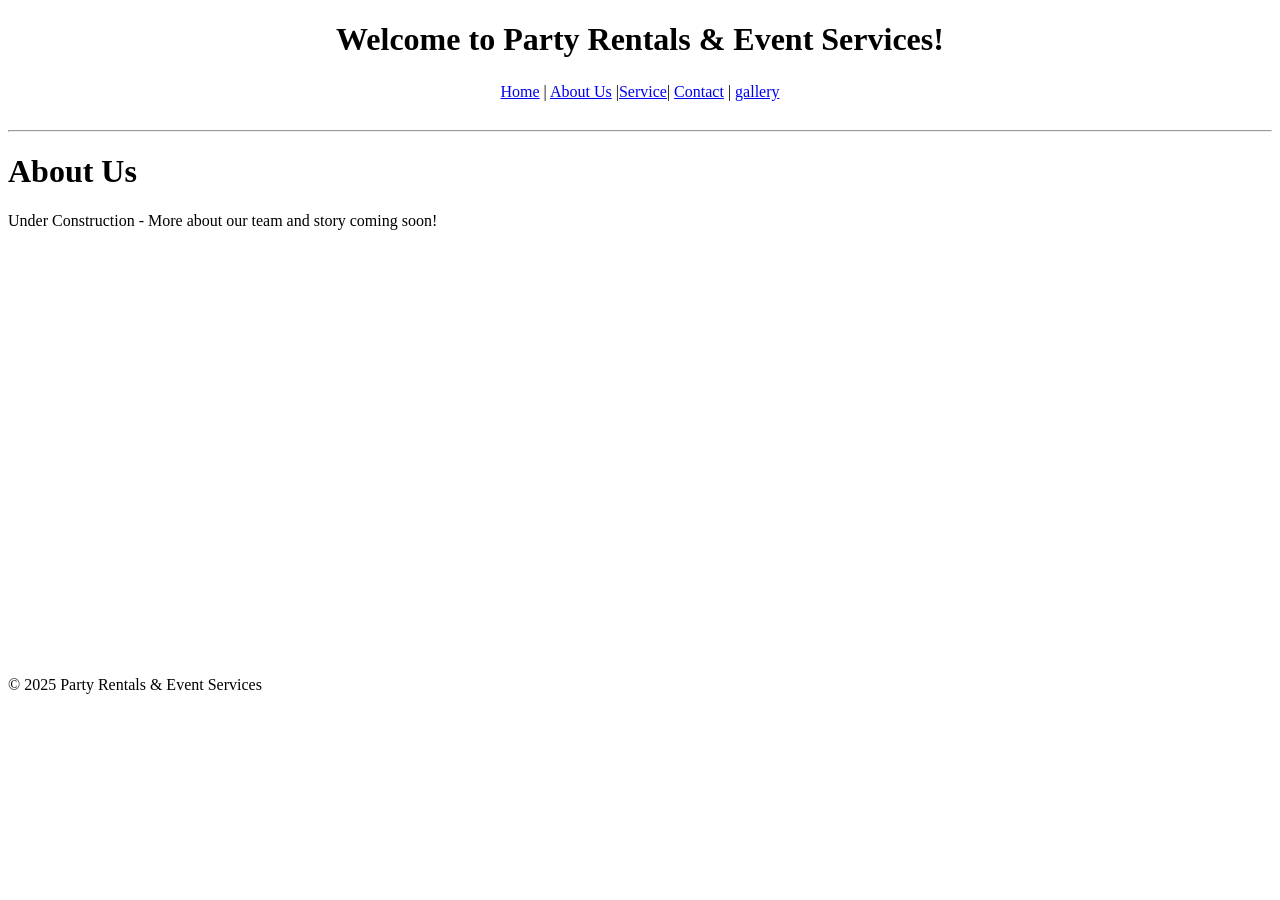
==== about.html @ e8dc9b44 "Add files via upload" ====
<!DOCTYPE html>
<html>
  <head>
    <meta charset="UTF-8" />
    <meta name="viewport" content="width=device-width, initial-scale=1.0" />
    <title>About Us</title>
    <header>
      <h1><center>Welcome to Party Rentals & Event Services!</center></h1>
      <table width="100%">
        <tr>
          <td align="center">
            <a href="index.html">Home</a> |
            <a href="about.html">About Us</a> |<a href="services.html"
              >Service</a
            >| <a href="contact.html">Contact</a> |
            <a href="gallery.html">gallery</a>
          </td>
        </tr>
      </table>
    </header>
<body>
  <br>
  <hr>
  <h1>About Us</h1>
  <p>Under Construction - More about our team and story coming soon!</p>
<br /><br /><br /><br /><br /><br /><br /><br /><br /><br /><br /><br /><br /><br /><br /><br /><br /><br /><br /><br /><br /><br /><br />
  <footer>
      <p>&copy; 2025 Party Rentals & Event Services</p>
    </footer>
</body>
</html>
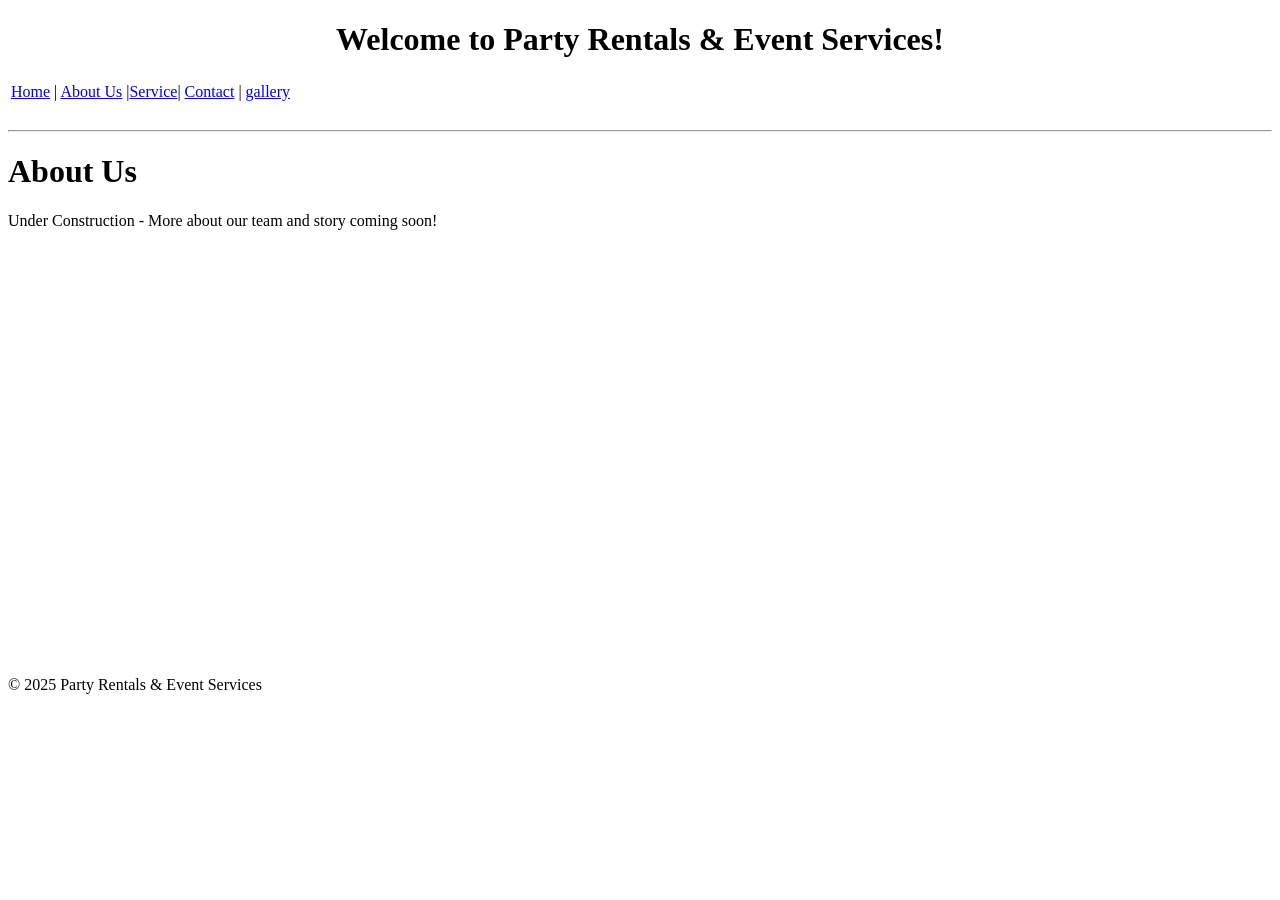
==== commit 069fdf8a: "about.html" ====
--- a/about.html
+++ b/about.html
@@ -1,14 +1,15 @@
 <!DOCTYPE html>
-<html>
+<html lang="en">
   <head>
     <meta charset="UTF-8" />
     <meta name="viewport" content="width=device-width, initial-scale=1.0" />
     <title>About Us</title>
     <header>
-      <h1><center>Welcome to Party Rentals & Event Services!</center></h1>
-      <table width="100%">
+      <h1 style="text-align: center;">Welcome to Party Rentals & Event Services!</h1>
+      <table style="width: 100;">
         <tr>
-          <td align="center">
+          <td style="text-align: center;">
+
             <a href="index.html">Home</a> |
             <a href="about.html">About Us</a> |<a href="services.html"
               >Service</a
@@ -28,4 +29,4 @@
       <p>&copy; 2025 Party Rentals & Event Services</p>
     </footer>
 </body>
-</html>+</html>
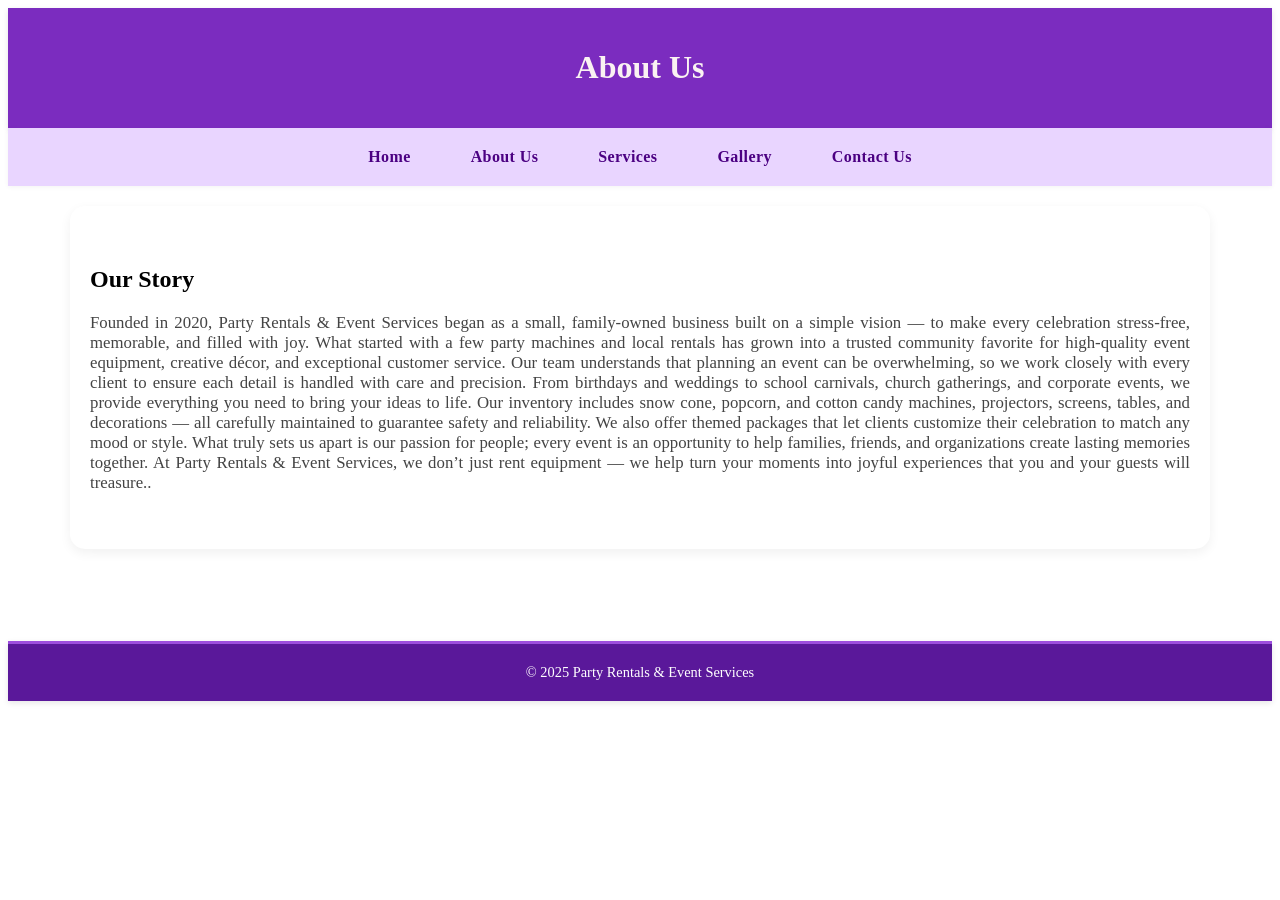
==== commit c5da3bcc: "Add files via upload" ====
--- a/about.html
+++ b/about.html
@@ -4,29 +4,44 @@
     <meta charset="UTF-8" />
     <meta name="viewport" content="width=device-width, initial-scale=1.0" />
     <title>About Us</title>
-    <header>
-      <h1 style="text-align: center;">Welcome to Party Rentals & Event Services!</h1>
-      <table style="width: 100;">
-        <tr>
-          <td style="text-align: center;">
-
-            <a href="index.html">Home</a> |
-            <a href="about.html">About Us</a> |<a href="services.html"
-              >Service</a
-            >| <a href="contact.html">Contact</a> |
-            <a href="gallery.html">gallery</a>
-          </td>
-        </tr>
-      </table>
-    </header>
-<body>
-  <br>
-  <hr>
-  <h1>About Us</h1>
-  <p>Under Construction - More about our team and story coming soon!</p>
-<br /><br /><br /><br /><br /><br /><br /><br /><br /><br /><br /><br /><br /><br /><br /><br /><br /><br /><br /><br /><br /><br /><br />
-  <footer>
-      <p>&copy; 2025 Party Rentals & Event Services</p>
-    </footer>
-</body>
+    <link rel="stylesheet" href="style.css" />
+  </head>
+  <body>
+    <header><h1>About Us</h1></header>
+    <nav>
+      <ul>
+        <li><a href="index.html">Home</a></li>
+        <li><a href="about.html">About Us</a></li>
+        <li><a href="services.html">Services</a></li>
+        <li><a href="gallery.html">Gallery</a></li>
+        <li><a href="contact.html">Contact Us</a></li>
+      </ul>
+    </nav>
+    <main>
+      <h2>Our Story</h2>
+      <p>
+        Founded in 2020, Party Rentals & Event Services began as a small,
+        family-owned business built on a simple vision — to make every
+        celebration stress-free, memorable, and filled with joy. What started
+        with a few party machines and local rentals has grown into a trusted
+        community favorite for high-quality event equipment, creative décor, and
+        exceptional customer service. Our team understands that planning an
+        event can be overwhelming, so we work closely with every client to
+        ensure each detail is handled with care and precision. From birthdays
+        and weddings to school carnivals, church gatherings, and corporate
+        events, we provide everything you need to bring your ideas to life. Our
+        inventory includes snow cone, popcorn, and cotton candy machines,
+        projectors, screens, tables, and decorations — all carefully maintained
+        to guarantee safety and reliability. We also offer themed packages that
+        let clients customize their celebration to match any mood or style. What
+        truly sets us apart is our passion for people; every event is an
+        opportunity to help families, friends, and organizations create lasting
+        memories together. At Party Rentals & Event Services, we don’t just rent
+        equipment — we help turn your moments into joyful experiences that you
+        and your guests will treasure..
+      </p>
+    </main>
+    <br /><br /><br /><br />
+    <footer>&copy; 2025 Party Rentals & Event Services</footer>
+  </body>
 </html>
--- a/style.css
+++ b/style.css
@@ -0,0 +1,188 @@
+ <style>
+    /* ---------- Global Styles ---------- */
+    body {
+      font-family: "Poppins", Arial, sans-serif;
+      background-color: #faf7ff; /* light lavender background */
+      color: #2d2d2d;
+      margin: 0;
+      line-height: 1.6;
+    }
+
+    /* ---------- Header & Footer ---------- */
+    header,
+    footer {
+      background-color: #7b2cbf; /* main purple */
+      color: #ffff;
+      text-align: center;
+      padding: 20px 0;
+      box-shadow: 0 2px 6px rgba(0, 0, 0, 0.1);
+    }
+
+    footer {
+      font-size: 0.9em;
+      background-color: #5a189a; /* deeper purple */
+      border-top: 3px solid #9d4edd;
+    }
+
+    /* ---------- Navigation ---------- */
+    nav ul {
+      list-style: none;
+      margin: 0;
+      padding: 12px 0;
+      background-color: #e9d5ff; /* pale lavender */
+      display: flex;
+      justify-content: center;
+      flex-wrap: wrap;
+      box-shadow: 0 1px 5px rgba(0, 0, 0, 0.05);
+    }
+
+    nav ul li {
+      margin: 8px 20px;
+    }
+
+    nav ul li a {
+      text-decoration: none;
+      color: #4b0082;
+      font-weight: 600;
+      letter-spacing: 0.4px;
+      transition: all 0.3s ease;
+      padding: 6px 10px;
+      border-radius: 4px;
+    }
+
+    nav ul li a:hover {
+      background-color: #9d4edd;
+      color: #fff;
+    }
+
+    /* ---------- Main Section ---------- */
+    main {
+      padding: 40px 20px;
+      max-width: 1100px;
+      margin: 20px auto;
+      background-color: #ffffff;
+      border-radius: 15px;
+      box-shadow: 0 4px 12px rgba(0, 0, 0, 0.06);
+    }
+
+    h1{color: #faf2f2;},
+    h2{color: #2d2d2d;},
+    h3 {
+      color: #ffffff;
+      text-align: center;
+      margin-bottom: 20px;
+    }
+
+    p {
+      color: #444;
+      font-size: 1.05em;
+      text-align: justify;
+    }
+
+    /* ---------- Buttons ---------- */
+    .button {
+      background-color: #9d4edd;
+      color: white;
+      padding: 12px 24px;
+      border: none;
+      border-radius: 6px;
+      text-decoration: none;
+      font-weight: 600;
+      letter-spacing: 0.5px;
+      transition: background-color 0.3s, transform 0.2s;
+      display: inline-block;
+    }
+
+    .button:hover {
+      background-color: #7b2cbf;
+      transform: translateY(-2px);
+    }
+
+    /* ---------- Gallery ---------- */
+    .gallery {
+      display: grid;
+      grid-template-columns: repeat(auto-fit, minmax(250px, 1fr));
+      gap: 20px;
+      margin-top: 20px;
+    }
+
+    .gallery img {
+      width: 100%;
+      border-radius: 12px;
+      box-shadow: 0 4px 10px rgba(0, 0, 0, 0.08);
+      transition: transform 0.3s, box-shadow 0.3s;
+    }
+
+    .gallery img:hover {
+      transform: scale(1.04);
+      box-shadow: 0 8px 18px rgba(0, 0, 0, 0.15);
+    }
+
+    /* ---------- Forms ---------- */
+    form {
+      display: flex;
+      flex-direction: column;
+      max-width: 550px;
+      margin: 30px auto;
+      background-color: #f6edff; /* lavender tint */
+      padding: 25px;
+      border-radius: 10px;
+      box-shadow: 0 3px 10px rgba(0, 0, 0, 0.05);
+    }
+
+    form label {
+      margin: 10px 0 5px;
+      font-weight: 600;
+      color: #4b0082;
+    }
+
+    form input,
+    form textarea {
+      padding: 10px;
+      border: 1px solid #d0bdf4;
+      border-radius: 6px;
+      font-family: inherit;
+      font-size: 1em;
+      transition: border-color 0.2s;
+    }
+
+    form input:focus,
+    form textarea:focus {
+      border-color: #9d4edd;
+      outline: none;
+      box-shadow: 0 0 5px rgba(157, 78, 221, 0.3);
+    }
+
+    form button {
+      margin-top: 15px;
+      background-color: #9d4edd;
+      color: white;
+      border: none;
+      padding: 12px;
+      font-size: 1em;
+      font-weight: bold;
+      border-radius: 6px;
+      cursor: pointer;
+      transition: background-color 0.3s, transform 0.2s;
+    }
+
+    form button:hover {
+      background-color: #7b2cbf;
+      transform: translateY(-2px);
+    }
+
+    /* ---------- Responsive Adjustments ---------- */
+    @media (max-width: 768px) {
+      nav ul li {
+        margin: 6px 10px;
+      }
+
+      main {
+        padding: 25px 15px;
+      }
+
+      .gallery {
+        grid-template-columns: repeat(auto-fit, minmax(180px, 1fr));
+      }
+    }
+  </style>
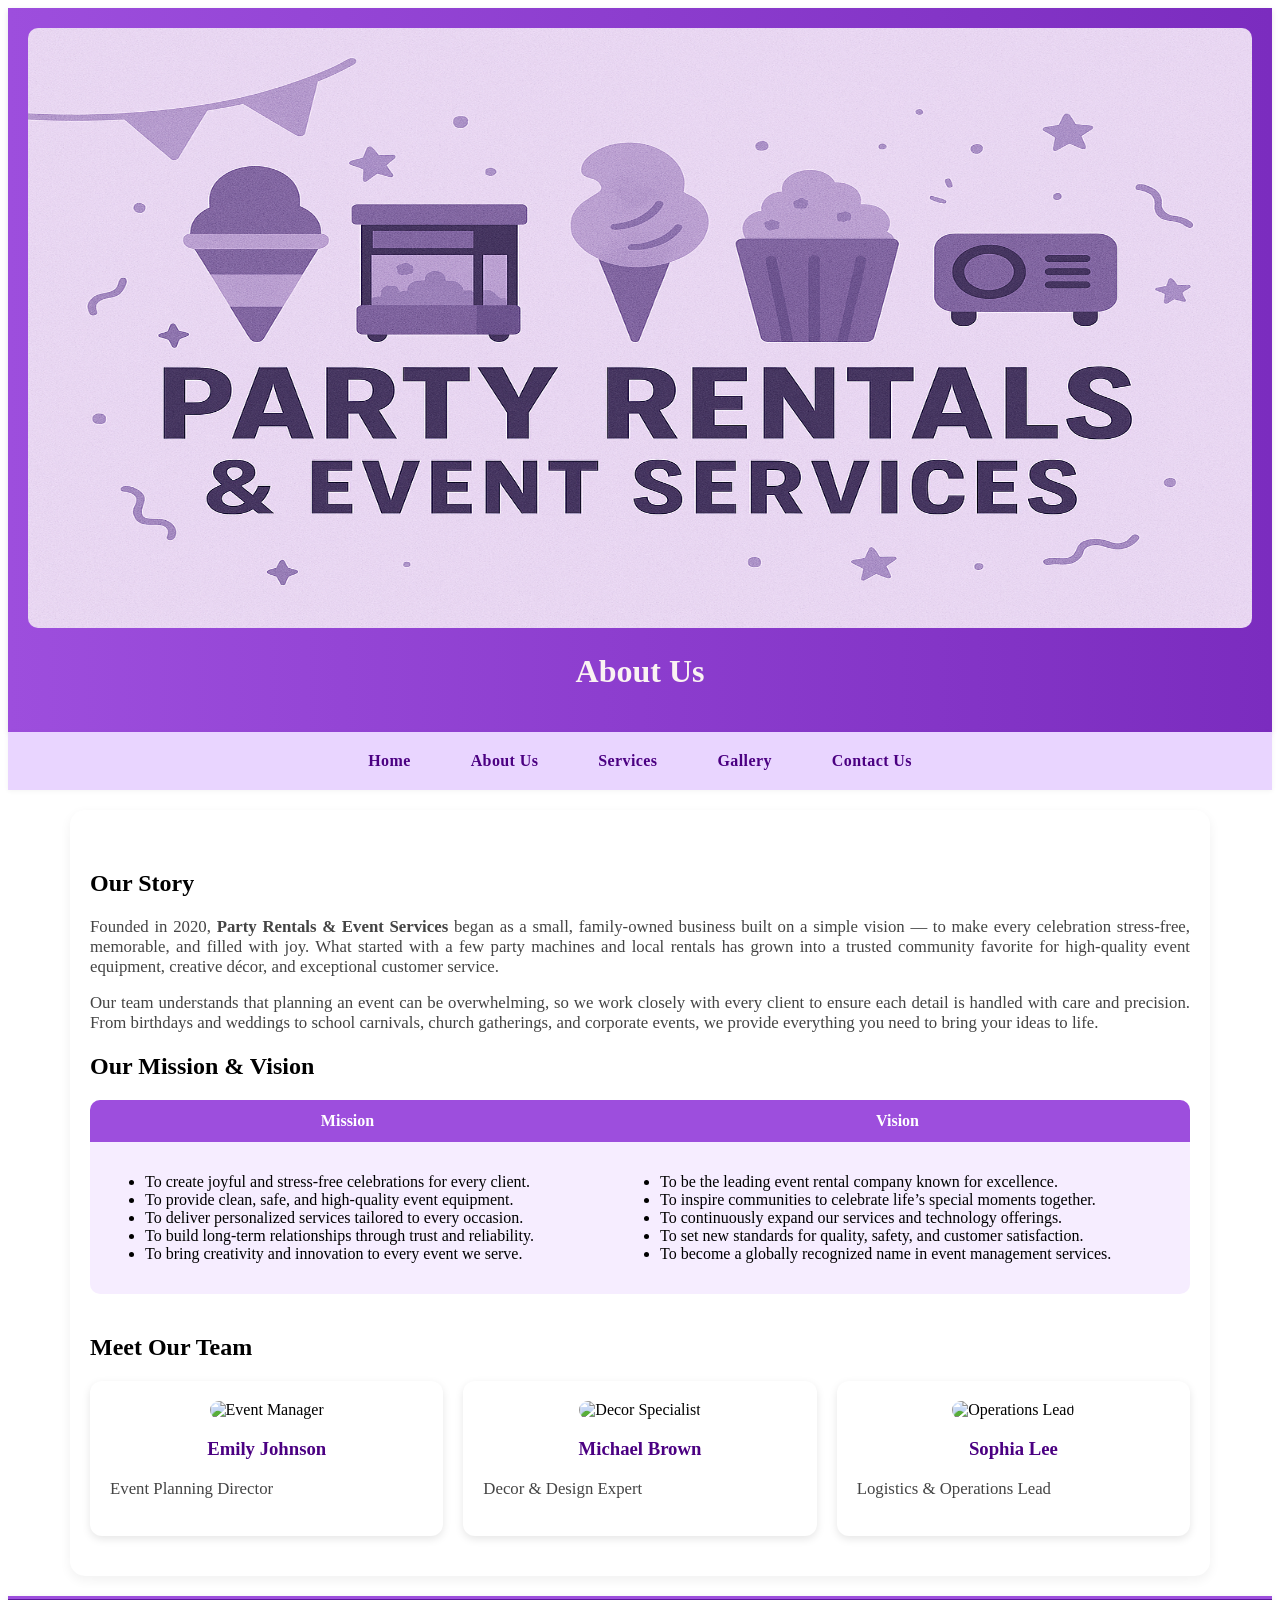
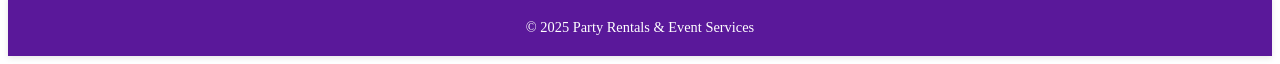
==== commit bc2761ff: "Add files via upload" ====
--- a/about.html
+++ b/about.html
@@ -7,7 +7,23 @@
     <link rel="stylesheet" href="style.css" />
   </head>
   <body>
-    <header><h1>About Us</h1></header>
+    <header
+      style="
+        background: linear-gradient(90deg, #9d4edd, #7b2cbf);
+        padding: 20px;
+        color: white;
+      "
+    >
+      <img
+        src="banner.png"
+        alt="Party Rentals Banner"
+        width="800"
+        height="600"
+        style="width: 100%; border-radius: 10px"
+      />
+      <h1>About Us</h1>
+    </header>
+
     <nav>
       <ul>
         <li><a href="index.html">Home</a></li>
@@ -17,31 +33,162 @@
         <li><a href="contact.html">Contact Us</a></li>
       </ul>
     </nav>
+
     <main>
       <h2>Our Story</h2>
       <p>
-        Founded in 2020, Party Rentals & Event Services began as a small,
-        family-owned business built on a simple vision — to make every
-        celebration stress-free, memorable, and filled with joy. What started
-        with a few party machines and local rentals has grown into a trusted
-        community favorite for high-quality event equipment, creative décor, and
-        exceptional customer service. Our team understands that planning an
-        event can be overwhelming, so we work closely with every client to
-        ensure each detail is handled with care and precision. From birthdays
-        and weddings to school carnivals, church gatherings, and corporate
-        events, we provide everything you need to bring your ideas to life. Our
-        inventory includes snow cone, popcorn, and cotton candy machines,
-        projectors, screens, tables, and decorations — all carefully maintained
-        to guarantee safety and reliability. We also offer themed packages that
-        let clients customize their celebration to match any mood or style. What
-        truly sets us apart is our passion for people; every event is an
-        opportunity to help families, friends, and organizations create lasting
-        memories together. At Party Rentals & Event Services, we don’t just rent
-        equipment — we help turn your moments into joyful experiences that you
-        and your guests will treasure..
+        Founded in 2020, <strong>Party Rentals & Event Services</strong> began
+        as a small, family-owned business built on a simple vision — to make
+        every celebration stress-free, memorable, and filled with joy. What
+        started with a few party machines and local rentals has grown into a
+        trusted community favorite for high-quality event equipment, creative
+        décor, and exceptional customer service.
       </p>
+      <p>
+        Our team understands that planning an event can be overwhelming, so we
+        work closely with every client to ensure each detail is handled with
+        care and precision. From birthdays and weddings to school carnivals,
+        church gatherings, and corporate events, we provide everything you need
+        to bring your ideas to life.
+      </p>
+
+      <!-- Mission & Vision Table -->
+      <section>
+        <h2>Our Mission & Vision</h2>
+        <table
+          style="
+            width: 100%;
+            border-collapse: collapse;
+            margin-top: 20px;
+            background-color: #f6edff;
+            border-radius: 10px;
+            overflow: hidden;
+          "
+        >
+          <tr style="background-color: #9d4edd; color: white">
+            <th style="padding: 12px">Mission</th>
+            <th style="padding: 12px">Vision</th>
+          </tr>
+          <tr>
+            <td style="padding: 15px">
+              <ul>
+                <li>
+                  To create joyful and stress-free celebrations for every
+                  client.
+                </li>
+                <li>
+                  To provide clean, safe, and high-quality event equipment.
+                </li>
+                <li>
+                  To deliver personalized services tailored to every occasion.
+                </li>
+                <li>
+                  To build long-term relationships through trust and
+                  reliability.
+                </li>
+                <li>
+                  To bring creativity and innovation to every event we serve.
+                </li>
+              </ul>
+            </td>
+            <td style="padding: 15px">
+              <ul>
+                <li>
+                  To be the leading event rental company known for excellence.
+                </li>
+                <li>
+                  To inspire communities to celebrate life’s special moments
+                  together.
+                </li>
+                <li>
+                  To continuously expand our services and technology offerings.
+                </li>
+                <li>
+                  To set new standards for quality, safety, and customer
+                  satisfaction.
+                </li>
+                <li>
+                  To become a globally recognized name in event management
+                  services.
+                </li>
+              </ul>
+            </td>
+          </tr>
+        </table>
+      </section>
+
+      <!-- Team Section -->
+      <section style="margin-top: 40px">
+        <h2>Meet Our Team</h2>
+        <div
+          class="team"
+          style="
+            display: grid;
+            grid-template-columns: repeat(auto-fit, minmax(250px, 1fr));
+            gap: 20px;
+            margin-top: 20px;
+          "
+        >
+          <div
+            class="team-member"
+            style="
+              background-color: #ffffff;
+              border-radius: 12px;
+              padding: 20px;
+              text-align: center;
+              box-shadow: 0 3px 8px rgba(0, 0, 0, 0.1);
+            "
+          >
+            <img
+              src="https://images.pexels.com/photos/774909/pexels-photo-774909.jpeg"
+              alt="Event Manager"
+              style="width: 100%; border-radius: 10px"
+            />
+            <h3 style="color: #4b0082">Emily Johnson</h3>
+            <p>Event Planning Director</p>
+          </div>
+
+          <div
+            class="team-member"
+            style="
+              background-color: #ffffff;
+              border-radius: 12px;
+              padding: 20px;
+              text-align: center;
+              box-shadow: 0 3px 8px rgba(0, 0, 0, 0.1);
+            "
+          >
+            <img
+              src="https://images.unsplash.com/photo-1624797432677-6f803a98acb3?w=600&auto=format&fit=crop&q=60&ixlib=rb-4.1.0&ixid=M3wxMjA3fDB8MHxzZWFyY2h8Mnx8YnVzaW5lc3MlMjBtYW58ZW58MHx8MHx8fDA%3D"
+              alt="Decor Specialist"
+              style="width: 100%; border-radius: 10px"
+            />
+            <h3 style="color: #4b0082">Michael Brown</h3>
+            <p>Decor & Design Expert</p>
+          </div>
+
+          <div
+            class="team-member"
+            style="
+              background-color: #ffffff;
+              border-radius: 12px;
+              padding: 20px;
+              text-align: center;
+              box-shadow: 0 3px 8px rgba(0, 0, 0, 0.1);
+            "
+          >
+            <img
+              src="https://images.pexels.com/photos/1181686/pexels-photo-1181686.jpeg"
+              alt="Operations Lead"
+              style="width: 100%; border-radius: 10px"
+            />
+            <h3 style="color: #4b0082">Sophia Lee</h3>
+            <p>Logistics & Operations Lead</p>
+          </div>
+        </div>
+      </section>
     </main>
-    <br /><br /><br /><br />
+
     <footer>&copy; 2025 Party Rentals & Event Services</footer>
   </body>
 </html>
--- a/style.css
+++ b/style.css
@@ -8,7 +8,7 @@
       line-height: 1.6;
     }
 
-    /* ---------- Header & Footer ---------- */
+   
     header,
     footer {
       background-color: #7b2cbf; /* main purple */
@@ -185,4 +185,4 @@
         grid-template-columns: repeat(auto-fit, minmax(180px, 1fr));
       }
     }
-  </style>+  </style>
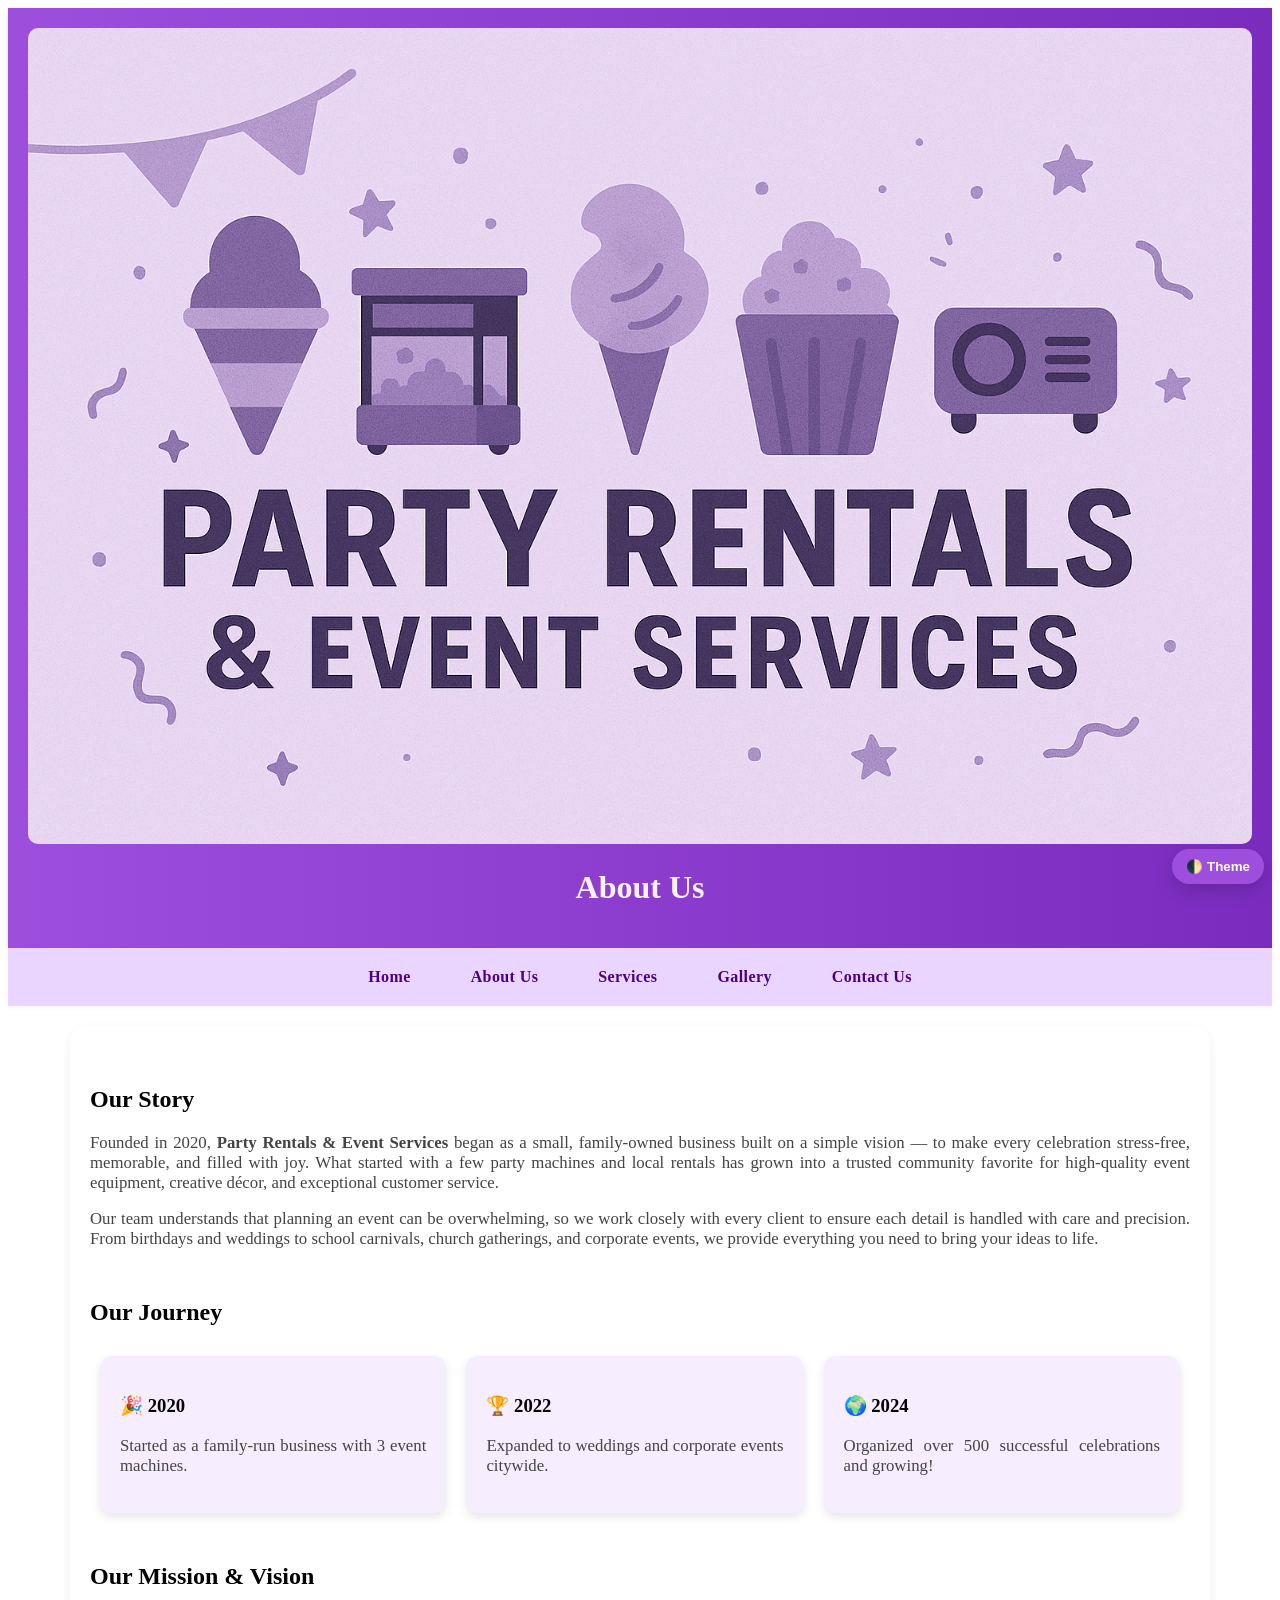
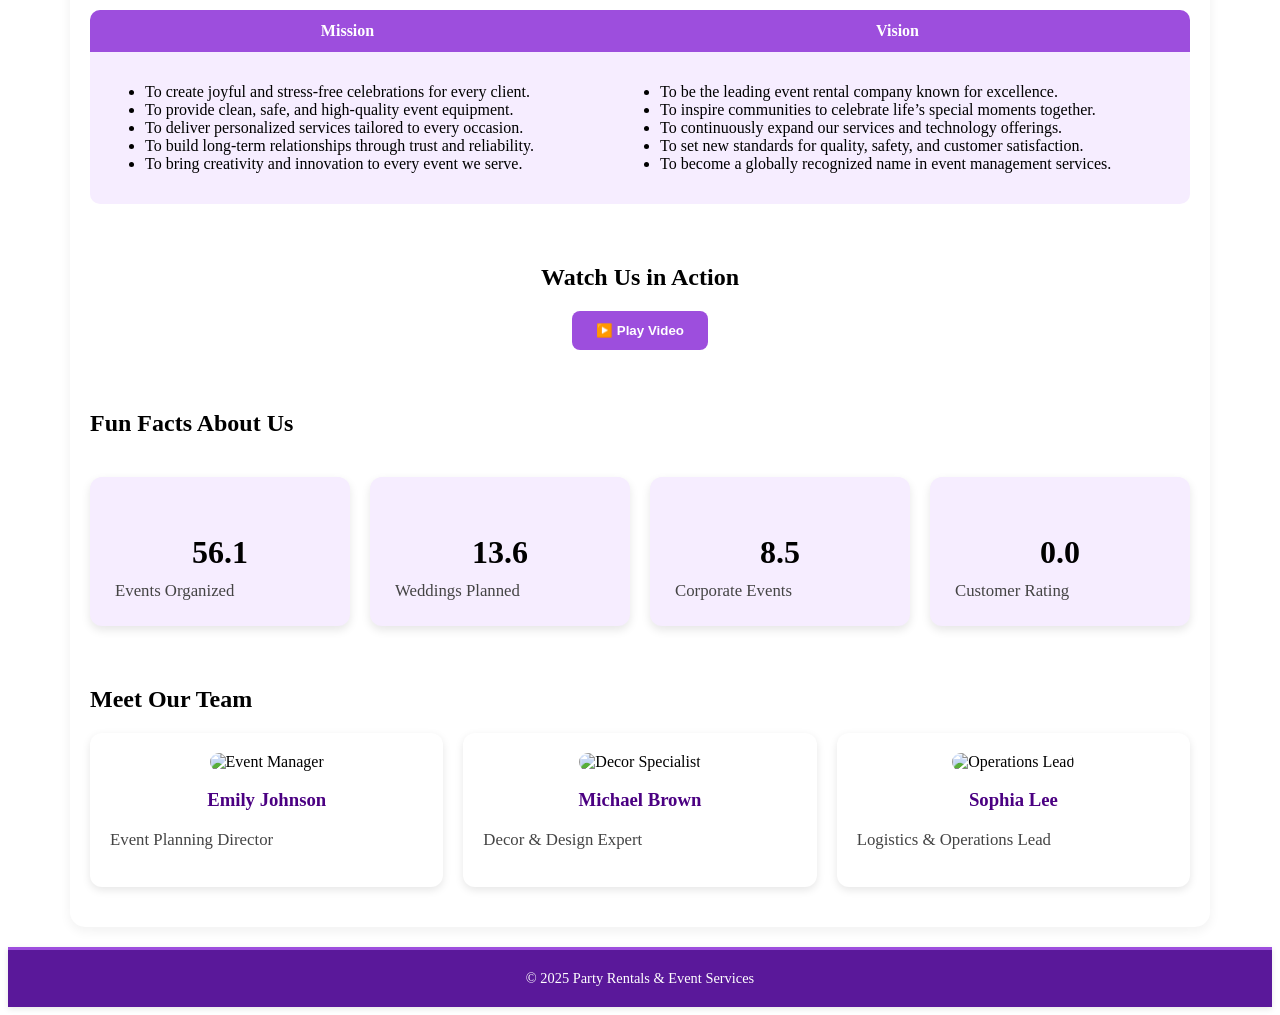
==== commit ea58fc3a: "Add files via upload" ====
--- a/about.html
+++ b/about.html
@@ -5,7 +5,75 @@
     <meta name="viewport" content="width=device-width, initial-scale=1.0" />
     <title>About Us</title>
     <link rel="stylesheet" href="style.css" />
+    <style>
+      /* ---------- Interactive Additions ---------- */
+
+      /* Timeline Cards */
+      .timeline {
+        display: flex;
+        overflow-x: auto;
+        gap: 20px;
+        padding: 10px;
+        margin-top: 20px;
+      }
+      .timeline-card {
+        background: #f6edff;
+        padding: 20px;
+        border-radius: 12px;
+        min-width: 200px;
+        box-shadow: 0 4px 10px rgba(0, 0, 0, 0.1);
+        transition: transform 0.3s, background-color 0.4s, color 0.4s;
+      }
+      .timeline-card:hover {
+        background: #9d4edd;
+        color: #fff;
+        transform: scale(1.05);
+      }
+
+      /* Fun Facts Counter */
+      .fun-facts {
+        display: grid;
+        grid-template-columns: repeat(auto-fit, minmax(150px, 1fr));
+        gap: 20px;
+        text-align: center;
+        margin-top: 40px;
+      }
+      .fact {
+        background: #f6edff;
+        padding: 25px;
+        border-radius: 12px;
+        box-shadow: 0 4px 10px rgba(0, 0, 0, 0.1);
+        transition: background 0.4s;
+      }
+      .fact:hover {
+        background: #9d4edd;
+        color: white;
+      }
+      .fact h3 {
+        font-size: 2em;
+        margin-bottom: 10px;
+      }
+      .fact p {
+        margin: 0;
+      }
+
+      /* Play Button */
+      #playBtn {
+        background: #9d4edd;
+        color: #fff;
+        padding: 12px 24px;
+        border: none;
+        border-radius: 8px;
+        cursor: pointer;
+        font-weight: bold;
+        transition: background 0.3s;
+      }
+      #playBtn:hover {
+        background: #7b2cbf;
+      }
+    </style>
   </head>
+
   <body>
     <header
       style="
@@ -17,8 +85,6 @@
       <img
         src="banner.png"
         alt="Party Rentals Banner"
-        width="800"
-        height="600"
         style="width: 100%; border-radius: 10px"
       />
       <h1>About Us</h1>
@@ -52,8 +118,27 @@
         to bring your ideas to life.
       </p>
 
+      <!-- Company Timeline -->
+      <section style="margin-top: 50px">
+        <h2>Our Journey</h2>
+        <div class="timeline">
+          <div class="timeline-card">
+            <h3>🎉 2020</h3>
+            <p>Started as a family-run business with 3 event machines.</p>
+          </div>
+          <div class="timeline-card">
+            <h3>🏆 2022</h3>
+            <p>Expanded to weddings and corporate events citywide.</p>
+          </div>
+          <div class="timeline-card">
+            <h3>🌍 2024</h3>
+            <p>Organized over 500 successful celebrations and growing!</p>
+          </div>
+        </div>
+      </section>
+
       <!-- Mission & Vision Table -->
-      <section>
+      <section style="margin-top: 40px">
         <h2>Our Mission & Vision</h2>
         <table
           style="
@@ -117,8 +202,46 @@
         </table>
       </section>
 
+      <!-- Watch Us in Action Video -->
+      <section style="text-align: center; margin-top: 60px">
+        <h2>Watch Us in Action</h2>
+        <button id="playBtn">▶️ Play Video</button>
+        <div id="videoBox" style="display: none; margin-top: 20px">
+          <video width="640" height="360" controls>
+            <source
+              src="https://www.pexels.com/download/video/3326745/"
+              type="video/mp4"
+            />
+            Your browser does not support HTML5 video.
+          </video>
+        </div>
+      </section>
+
+      <!-- Fun Facts -->
+      <section style="margin-top: 60px">
+        <h2>Fun Facts About Us</h2>
+        <div class="fun-facts">
+          <div class="fact">
+            <h3 class="counter" data-target="500">0</h3>
+            <p>Events Organized</p>
+          </div>
+          <div class="fact">
+            <h3 class="counter" data-target="120">0</h3>
+            <p>Weddings Planned</p>
+          </div>
+          <div class="fact">
+            <h3 class="counter" data-target="80">0</h3>
+            <p>Corporate Events</p>
+          </div>
+          <div class="fact">
+            <h3 class="counter" data-target="4.9">0</h3>
+            <p>Customer Rating</p>
+          </div>
+        </div>
+      </section>
+
       <!-- Team Section -->
-      <section style="margin-top: 40px">
+      <section style="margin-top: 60px">
         <h2>Meet Our Team</h2>
         <div
           class="team"
@@ -159,7 +282,7 @@
             "
           >
             <img
-              src="https://images.unsplash.com/photo-1624797432677-6f803a98acb3?w=600&auto=format&fit=crop&q=60&ixlib=rb-4.1.0&ixid=M3wxMjA3fDB8MHxzZWFyY2h8Mnx8YnVzaW5lc3MlMjBtYW58ZW58MHx8MHx8fDA%3D"
+              src="https://images.unsplash.com/photo-1624797432677-6f803a98acb3?w=600&auto=format&fit=crop&q=60"
               alt="Decor Specialist"
               style="width: 100%; border-radius: 10px"
             />
@@ -190,5 +313,45 @@
     </main>
 
     <footer>&copy; 2025 Party Rentals & Event Services</footer>
+    <script src="script.js"></script>
+
+    <!-- JS for Video and Counter Animation -->
+    <script>
+      // Play video on button click
+      document.getElementById("playBtn").addEventListener("click", () => {
+        document.getElementById("videoBox").style.display = "block";
+      });
+
+      // Fun Facts Counter Animation
+      const counters = document.querySelectorAll(".counter");
+      const speed = 150;
+
+      const animateCounters = () => {
+        counters.forEach((counter) => {
+          const updateCount = () => {
+            const target = +counter.getAttribute("data-target");
+            const count = +counter.innerText;
+            const inc = target / speed;
+
+            if (count < target) {
+              counter.innerText = (count + inc).toFixed(1);
+              setTimeout(updateCount, 20);
+            } else {
+              counter.innerText = target;
+            }
+          };
+          updateCount();
+        });
+      };
+
+      // Trigger animation when section is visible
+      const factsSection = document.querySelector(".fun-facts");
+      window.addEventListener("scroll", () => {
+        const rect = factsSection.getBoundingClientRect();
+        if (rect.top < window.innerHeight && rect.bottom >= 0) {
+          animateCounters();
+        }
+      });
+    </script>
   </body>
 </html>
--- a/style.css
+++ b/style.css
@@ -8,7 +8,7 @@
       line-height: 1.6;
     }
 
-   
+    /* ---------- Header & Footer ---------- */
     header,
     footer {
       background-color: #7b2cbf; /* main purple */
@@ -186,3 +186,50 @@
       }
     }
   </style>
+
+/* ---------- Promo Card / Countdown ---------- */
+.promo-card{
+  margin-top: 50px;
+  background: #f6edff;
+  border: 2px dashed #9d4edd;
+  padding: 24px;
+  border-radius: 12px;
+  text-align: center;
+  box-shadow: 0 3px 10px rgba(0,0,0,0.05);
+}
+
+/* ---------- Theme Toggle ---------- */
+.theme-toggle{
+  position: fixed;
+  right: 16px;
+  bottom: 16px;
+  z-index: 1000;
+  background:#9d4edd;
+  color:#fff;
+  border:none;
+  border-radius: 999px;
+  padding:10px 14px;
+  font-weight:700;
+  cursor:pointer;
+  box-shadow: 0 6px 18px rgba(0,0,0,0.18);
+  transition: transform .15s ease, opacity .2s ease, background-color .3s ease;
+}
+.theme-toggle:hover{ transform: translateY(-2px); background:#7b2cbf; }
+
+/* ---------- Dark Theme Overrides ---------- */
+body.dark{
+  background-color:#1f1630;
+  color:#f3eaff;
+}
+body.dark nav ul{ background-color:#2b1d42; }
+body.dark main{ background-color:#241a38; box-shadow: 0 4px 14px rgba(0,0,0,.4); }
+body.dark p{ color:#e7ddff; }
+body.dark .button,
+body.dark form button{ background-color:#b388ff; color:#1f1630; }
+body.dark .button:hover,
+body.dark form button:hover{ background-color:#d0b3ff; }
+body.dark form{ background-color:#2b1d42; }
+body.dark header{ background-color:#3a1367; }
+body.dark footer{ background-color:#2a0f4f; border-top-color:#b388ff; }
+body.dark table{ background-color:#2b1d42; color:#f3eaff; }
+body.dark .promo-card{ background:#2b1d42; border-color:#b388ff; }
